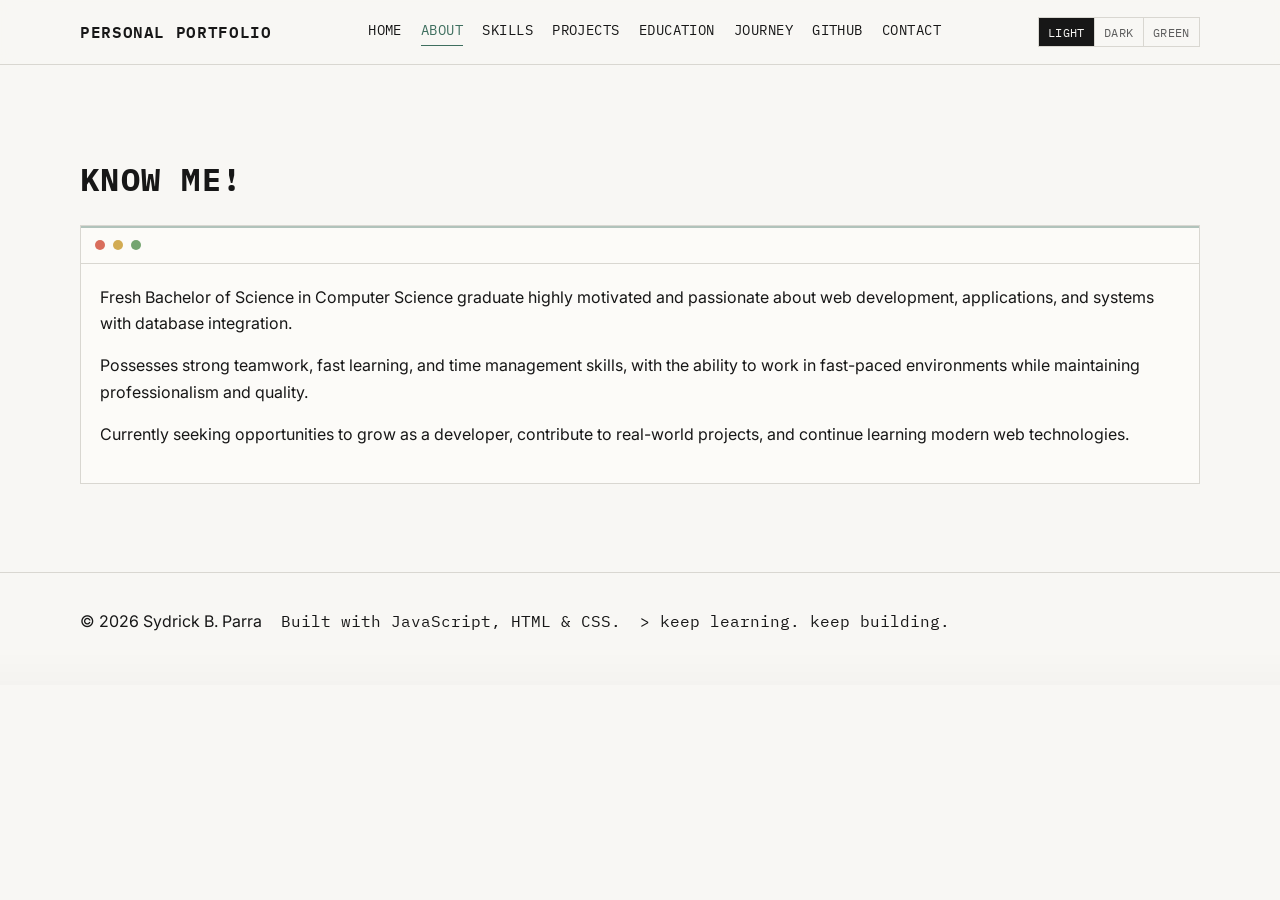
==== About.html @ 16175001 "initial commit" ====
<!doctype html>
<html lang="en">
  <head>
    <meta charset="UTF-8" />
    <meta name="viewport" content="width=device-width, initial-scale=1.0" />
    <meta name="description" content="About section of the portfolio." />
    <title>Sydrick B. Parra | About</title>
    <link rel="preconnect" href="https://fonts.googleapis.com" />
    <link rel="preconnect" href="https://fonts.gstatic.com" crossorigin />
    <link
      href="https://fonts.googleapis.com/css2?family=IBM+Plex+Mono:wght@400;500;600&family=Inter:wght@400;500;600;700&display=swap"
      rel="stylesheet"
    />
    <link rel="stylesheet" href="./styles.css" />
  </head>
  <body>
    <a class="skip-link" href="#main-content">Skip to main content</a>
    <header class="site-header" id="top">
      <div class="container nav-wrap">
        <a href="Home.html" class="brand mono">PERSONAL PORTFOLIO</a>
        <nav class="site-nav" id="siteNav" aria-label="Primary navigation">
          <a href="Home.html" class="mono">HOME</a>
          <a href="About.html" class="mono">ABOUT</a>
          <a href="Skills.html" class="mono">SKILLS</a>
          <a href="Projects.html" class="mono">PROJECTS</a>
          <a href="Education.html" class="mono">EDUCATION</a>
          <a href="Journey.html" class="mono">JOURNEY</a>
          <a href="Github.html" class="mono">GITHUB</a>
          <a href="Contact.html" class="mono">CONTACT</a>
        </nav>
        <div class="header-controls">
          <div class="theme-switcher" role="group" aria-label="Theme switcher">
            <button class="theme-btn mono" type="button" data-theme="light">LIGHT</button>
            <button class="theme-btn mono" type="button" data-theme="dark">DARK</button>
            <button class="theme-btn mono" type="button" data-theme="green">GREEN</button>
          </div>
          <button class="menu-toggle mono" id="menuToggle" aria-expanded="false" aria-controls="siteNav" aria-label="Open navigation menu">MENU</button>
        </div>
      </div>
    </header>
    <main id="main-content">
      <!-- SECTION FILE: About -->
      <!-- Troubleshooting: this section is generated by renderAbout(); keep id="aboutContent" -->
      <section class="section" id="about">
        <div class="container">
          <h2 class="section-title mono reveal">KNOW ME!</h2>
          <article class="editor-card reveal">
            <header class="editor-top">
              <span class="dot red" aria-hidden="true"></span>
              <span class="dot yellow" aria-hidden="true"></span>
              <span class="dot green" aria-hidden="true"></span>
            </header>
            <div class="editor-body" id="aboutContent"></div>
          </article>
        </div>
      </section>
    </main>
    <footer class="site-footer">
      <div class="container footer-wrap">
        <p>© <span id="year"></span> <span data-bind="name">YOUR_NAME</span></p>
        <p class="mono">Built with JavaScript, HTML & CSS.</p>
        <p class="mono">> keep learning. keep building.</p>
      </div>
    </footer>
    <script src="./script.js"></script>
  </body>
</html>
---- styles.css ----
:root {
  --bg: #f8f7f4;
  --text: #171717;
  --muted: #5d5d5d;
  --line: #d9d7d1;
  --accent: #3f6f5f;
  --surface: #fcfbf8;
  --focus: #2f6fe0;
  --shadow: 0 10px 24px rgba(23, 23, 23, 0.08);
  --header-bg: rgba(248, 247, 244, 0.92);
  --input-bg: #ffffff;
  --section-line: rgba(23, 23, 23, 0.08);
  --card-lift: translateY(-4px);
}

:root[data-theme="dark"] {
  --bg: #111313;
  --text: #eceeed;
  --muted: #b5bab9;
  --line: #2f3433;
  --accent: #89b8a8;
  --surface: #171a19;
  --focus: #97b4ff;
  --shadow: 0 10px 24px rgba(0, 0, 0, 0.35);
  --header-bg: rgba(17, 19, 19, 0.9);
  --input-bg: #121514;
  --section-line: rgba(236, 238, 237, 0.12);
}

:root[data-theme="green"] {
  --bg: #f2f7f3;
  --text: #18251f;
  --muted: #4e6559;
  --line: #c7d6cb;
  --accent: #2f7a5b;
  --surface: #f9fcf9;
  --focus: #2f6fe0;
  --shadow: 0 10px 24px rgba(24, 37, 31, 0.12);
  --header-bg: rgba(242, 247, 243, 0.9);
  --input-bg: #ffffff;
  --section-line: rgba(24, 37, 31, 0.1);
}

*,
*::before,
*::after {
  box-sizing: border-box;
}

html {
  scroll-behavior: smooth;
}

body {
  margin: 0;
  font-family: "Inter", system-ui, -apple-system, "Segoe UI", sans-serif;
  background: var(--bg);
  color: var(--text);
  line-height: 1.65;
  transition: background-color 220ms ease, color 220ms ease;
  background-image: linear-gradient(
    to bottom,
    transparent 95%,
    rgba(0, 0, 0, 0.015) 100%
  );
}

img {
  max-width: 100%;
  height: auto;
}

a {
  color: inherit;
}

.mono {
  font-family: "IBM Plex Mono", ui-monospace, SFMono-Regular, Menlo, Consolas,
    monospace;
}

.container {
  width: min(1120px, 92vw);
  margin: 0 auto;
}

.section {
  padding: 5.5rem 0;
}

.section + .section {
  border-top: 1px solid var(--section-line);
}

.section-title {
  font-size: clamp(1.4rem, 2.6vw, 2rem);
  margin: 0 0 1.2rem;
  letter-spacing: 0.04em;
}

.section-intro {
  color: var(--muted);
  max-width: 64ch;
  margin: 0 0 2rem;
}

.skip-link {
  position: absolute;
  left: 0.75rem;
  top: -3.2rem;
  background: var(--text);
  color: var(--bg);
  padding: 0.55rem 0.8rem;
  border-radius: 0.2rem;
  z-index: 200;
}

.skip-link:focus {
  top: 0.75rem;
}

.site-header {
  position: sticky;
  top: 0;
  z-index: 150;
  background: var(--header-bg);
  border-bottom: 1px solid var(--line);
  backdrop-filter: blur(8px);
}

.nav-wrap {
  display: flex;
  align-items: center;
  justify-content: space-between;
  min-height: 4rem;
  gap: 1rem;
}

.brand {
  text-decoration: none;
  font-weight: 600;
  letter-spacing: 0.04em;
}

.site-nav {
  display: flex;
  align-items: center;
  gap: 1.2rem;
}

.header-controls {
  display: flex;
  align-items: center;
  gap: 0.75rem;
}

.theme-switcher {
  display: inline-flex;
  border: 1px solid var(--line);
}

.theme-btn {
  border: 0;
  border-right: 1px solid var(--line);
  background: transparent;
  color: var(--muted);
  padding: 0.38rem 0.58rem;
  font-size: 0.72rem;
  letter-spacing: 0.03em;
  cursor: pointer;
}

.theme-btn:last-child {
  border-right: 0;
}

.theme-btn[aria-pressed="true"] {
  background: var(--text);
  color: var(--bg);
}

.site-nav a {
  text-decoration: none;
  font-size: 0.9rem;
  letter-spacing: 0.03em;
  border-bottom: 1px solid transparent;
  padding-bottom: 0.15rem;
  transition: border-color 180ms ease;
}

.site-nav a:hover,
.site-nav a:focus-visible {
  border-color: var(--accent);
}

.site-nav a.is-active {
  border-color: var(--accent);
  color: var(--accent);
}

.menu-toggle {
  display: none;
  border: 1px solid var(--line);
  background: transparent;
  color: inherit;
  padding: 0.5rem 0.75rem;
  cursor: pointer;
}

.hero {
  padding-top: 6rem;
}

.hero-layout {
  display: grid;
  gap: 2rem;
  grid-template-columns: 1.35fr 1fr;
  align-items: start;
}

.hero-profile {
  margin: 0 0 1rem;
  width: fit-content;
}

.hero-profile img {
  width: 150px;
  height: 200px;
  border: 1px solid var(--line);
  padding: 0.2rem;
  background: var(--surface);
  object-fit: cover;
  display: block;
}

.hero-profile figcaption {
  margin-top: 0.45rem;
  font-size: 0.72rem;
  color: var(--muted);
  letter-spacing: 0.03em;
}

.overline {
  margin: 0 0 1rem;
  color: var(--accent);
  letter-spacing: 0.03em;
}

.hero-title {
  margin: 0;
  font-size: clamp(2rem, 6.8vw, 4rem);
  line-height: 1.1;
}

.role {
  margin: 0.9rem 0 1rem;
  color: var(--muted);
}

.hero-intro {
  font-size: clamp(1rem, 1.7vw, 1.2rem);
  max-width: 56ch;
  margin: 0 0 1.4rem;
}

.status {
  display: inline-flex;
  align-items: center;
  gap: 0.45rem;
  margin: 0 0 1.8rem;
  color: var(--muted);
}

.status-dot {
  width: 0.6rem;
  height: 0.6rem;
  border-radius: 50%;
  background: var(--accent);
}

.cursor {
  display: inline-block;
  width: 0.65ch;
  height: 1.1em;
  background: var(--text);
  animation: blink 1.1s steps(1) infinite;
}

@keyframes blink {
  0%,
  49% {
    opacity: 1;
  }
  50%,
  100% {
    opacity: 0;
  }
}

.hero-actions {
  display: flex;
  flex-wrap: wrap;
  gap: 0.7rem;
}

.btn {
  display: inline-flex;
  align-items: center;
  justify-content: center;
  border: 1px solid var(--text);
  text-decoration: none;
  padding: 0.72rem 1rem;
  font-size: 0.86rem;
  letter-spacing: 0.03em;
  transition: transform 180ms ease, background-color 180ms ease,
    color 180ms ease;
  cursor: pointer;
}

.btn:hover,
.btn:focus-visible {
  transform: translateY(-2px);
}

.btn-primary {
  background: var(--text);
  color: var(--bg);
}

.btn-secondary {
  background: transparent;
  color: var(--text);
}

.btn-ghost {
  border-color: var(--line);
  color: var(--muted);
}

.btn-disabled {
  border-color: var(--line);
  color: var(--muted);
  background: transparent;
  cursor: not-allowed;
}

.btn-disabled:hover,
.btn-disabled:focus-visible {
  transform: none;
}

.quick-panel {
  background: var(--surface);
  border: 1px solid var(--line);
  padding: 1.2rem;
  position: relative;
}

.quick-panel::before,
.editor-card::before,
.featured-project::before,
.project-card::before,
.journey-item::before,
.github-card::before,
.contact-info::before,
.contact-form::before {
  content: "";
  position: absolute;
  left: 0;
  top: 0;
  width: 100%;
  height: 2px;
  background: var(--accent);
  opacity: 0.4;
}

.panel-title {
  margin: 0 0 1rem;
  font-size: 0.95rem;
}

.stack-list {
  display: grid;
  gap: 0.5rem;
  list-style: none;
  margin: 0 0 1.2rem;
  padding: 0;
}

.stack-list li {
  border: 1px solid var(--line);
  padding: 0.55rem 0.65rem;
}

.resume-link {
  width: 100%;
}

.editor-card {
  border: 1px solid var(--line);
  background: var(--surface);
  position: relative;
}

.editor-top {
  border-bottom: 1px solid var(--line);
  min-height: 2.4rem;
  display: flex;
  align-items: center;
  gap: 0.5rem;
  padding: 0 0.85rem;
}

.dot {
  width: 0.64rem;
  height: 0.64rem;
  border-radius: 50%;
}

.dot.red {
  background: #d96d5c;
}

.dot.yellow {
  background: #d2ab52;
}

.dot.green {
  background: #74a470;
}

.editor-label {
  margin-left: 0.5rem;
  color: var(--muted);
  font-size: 0.88rem;
}

.editor-body {
  padding: 1.2rem;
}

.editor-body p {
  margin: 0 0 1rem;
}

.skills-grid {
  display: grid;
  gap: 1rem;
  grid-template-columns: repeat(2, minmax(0, 1fr));
}

.skill-card {
  border: 1px solid var(--line);
  background: var(--surface);
  padding: 1.1rem;
  transition: transform 200ms ease, box-shadow 220ms ease;
  position: relative;
}

.skill-card:hover,
.skill-card:focus-within {
  transform: var(--card-lift);
  box-shadow: var(--shadow);
}

.skill-title {
  margin: 0 0 0.65rem;
  font-size: 1rem;
}

.skill-tags {
  margin: 0;
  color: var(--muted);
}

.optional-skills {
  margin-top: 1.5rem;
}

.optional-label {
  margin: 0 0 0.6rem;
  color: var(--muted);
}

.chip-list {
  list-style: none;
  padding: 0;
  margin: 0;
  display: flex;
  flex-wrap: wrap;
  gap: 0.55rem;
}

.chip-list li {
  border: 1px solid var(--line);
  padding: 0.32rem 0.65rem;
  font-size: 0.86rem;
}

.featured-project {
  border: 1px solid var(--line);
  background: var(--surface);
  padding: 1.25rem;
  margin-bottom: 1rem;
  position: relative;
}

.feature-label,
.small-label {
  color: var(--muted);
  margin: 0;
}

.featured-project h3 {
  margin: 0.55rem 0 0.45rem;
  font-size: clamp(1.3rem, 2.2vw, 1.9rem);
}

.featured-project p {
  margin-top: 0.6rem;
}

.tech-line {
  margin-top: 0.45rem;
}

.project-actions {
  display: flex;
  flex-wrap: wrap;
  gap: 0.62rem;
  margin-top: 1rem;
}

.projects-grid {
  display: grid;
  grid-template-columns: repeat(2, minmax(0, 1fr));
  gap: 1rem;
}

.project-card {
  border: 1px solid var(--line);
  background: var(--surface);
  padding: 1rem;
  transition: transform 180ms ease, box-shadow 220ms ease;
  position: relative;
}

.project-card:hover,
.project-card:focus-within {
  transform: var(--card-lift);
  box-shadow: var(--shadow);
}

.project-index {
  margin: 0;
  color: var(--muted);
  font-size: 0.88rem;
}

.project-title {
  margin: 0.52rem 0 0.45rem;
  font-size: 1.1rem;
}

.project-desc {
  margin: 0 0 0.6rem;
  color: var(--muted);
}

.meta-label {
  font-size: 0.85rem;
  margin: 0.65rem 0 0.35rem;
  color: var(--muted);
}

.project-list {
  margin: 0;
  padding-left: 1rem;
}

.project-list li {
  margin-bottom: 0.2rem;
}

.timeline {
  border-left: 1px solid var(--line);
  display: grid;
  gap: 1.25rem;
  padding-left: 1rem;
}

.timeline-item {
  position: relative;
}

.timeline-item::before {
  content: "";
  width: 0.52rem;
  height: 0.52rem;
  border-radius: 50%;
  background: var(--accent);
  position: absolute;
  left: -1.29rem;
  top: 0.32rem;
}

.timeline-item h3,
.journey-item h3 {
  margin: 0.2rem 0 0.35rem;
  font-size: 1.03rem;
}

.timeline-meta {
  margin: 0;
  color: var(--muted);
  font-size: 0.9rem;
}

.journey-list {
  display: grid;
  gap: 1rem;
}

.journey-item {
  border: 1px solid var(--line);
  padding: 1rem;
  background: var(--surface);
  position: relative;
}

.github-card {
  border: 1px solid var(--line);
  background: var(--surface);
  padding: 1rem;
  position: relative;
}

.certificates-grid {
  display: grid;
  gap: 1rem;
  grid-template-columns: repeat(auto-fit, minmax(300px, 1fr));
}

.certificate-card {
  border: 1px solid var(--line);
  background: var(--surface);
  padding: 1rem;
  display: grid;
  gap: 0.75rem;
  grid-template-columns: 120px 1fr;
  align-items: start;
  transition: transform 180ms ease, box-shadow 220ms ease;
  position: relative;
}

.certificate-card:hover,
.certificate-card:focus-within {
  transform: var(--card-lift);
  box-shadow: var(--shadow);
}

.certificate-image img {
  width: 100%;
  height: auto;
  border: 1px solid var(--line);
  background: var(--bg);
  object-fit: contain;
}

.certificate-title {
  margin: 0 0 0.25rem;
  font-size: 1.05rem;
}

.certificate-meta {
  margin: 0 0 0.5rem;
  font-size: 0.82rem;
}

.certificate-desc {
  margin: 0 0 0.5rem;
  color: var(--muted);
  font-size: 0.9rem;
}

.inline-link {
  display: inline-block;
  margin-top: 0.35rem;
}

@media (max-width: 600px) {
  .certificate-card {
    grid-template-columns: 1fr;
  }
  .certificate-image {
    max-width: 280px;
    justify-self: center;
  }
}

.contact-layout {
  display: grid;
  grid-template-columns: 1fr 1fr;
  gap: 1rem;
}

.contact-info {
  border: 1px solid var(--line);
  background: var(--surface);
  padding: 1rem;
  position: relative;
}

.contact-info dl {
  margin: 1rem 0 0;
}

.contact-info dt {
  margin-top: 0.7rem;
}

.contact-info dd {
  margin: 0.2rem 0 0;
}

.contact-form {
  border: 1px solid var(--line);
  background: var(--surface);
  padding: 1rem;
  display: grid;
  gap: 0.55rem;
  position: relative;
}

.form-note {
  margin: 0 0 0.4rem;
  color: var(--muted);
  font-size: 0.85rem;
}

input,
textarea {
  width: 100%;
  border: 1px solid var(--line);
  padding: 0.62rem 0.68rem;
  font: inherit;
  background: var(--input-bg);
  color: var(--text);
}

textarea {
  resize: vertical;
}

.form-status {
  min-height: 1.2em;
  margin: 0.2rem 0 0;
  color: var(--muted);
}

.form-status.is-success {
  color: var(--accent);
}

.form-status.is-error {
  color: #c0554a;
}

.site-footer {
  border-top: 1px solid var(--line);
  padding: 1.2rem 0 2.2rem;
}

.footer-wrap {
  display: flex;
  flex-wrap: wrap;
  gap: 0.65rem 1.2rem;
  align-items: center;
}

:focus-visible {
  outline: 2px solid var(--focus);
  outline-offset: 2px;
}

.reveal {
  opacity: 0;
  transform: translateY(12px);
  transition: opacity 500ms ease, transform 500ms ease;
}

.reveal.is-visible {
  opacity: 1;
  transform: none;
}

@media (max-width: 1024px) {
  .hero-layout {
    grid-template-columns: 1fr;
  }

  .contact-layout {
    grid-template-columns: 1fr;
  }

  .quick-panel {
    max-width: 560px;
  }
}

@media (max-width: 768px) {
  .section {
    padding: 4.2rem 0;
  }

  .menu-toggle {
    display: inline-block;
  }

  .theme-switcher {
    display: inline-flex;
  }

  .site-nav {
    position: absolute;
    top: 4rem;
    right: 1rem;
    width: min(240px, 84vw);
    display: none;
    flex-direction: column;
    align-items: flex-start;
    padding: 0.8rem;
    border: 1px solid var(--line);
    background: var(--surface);
    box-shadow: var(--shadow);
  }

  .site-nav.open {
    display: flex;
  }

  .skills-grid,
  .projects-grid {
    grid-template-columns: 1fr;
  }

  .theme-btn {
    font-size: 0.68rem;
    padding: 0.34rem 0.48rem;
  }
}

@media (max-width: 390px) {
  .hero-title {
    font-size: 1.85rem;
  }

  .btn {
    width: 100%;
  }
}

@media (prefers-reduced-motion: reduce) {
  html {
    scroll-behavior: auto;
  }

  *,
  *::before,
  *::after {
    animation: none !important;
    transition: none !important;
  }

  .reveal {
    opacity: 1;
    transform: none;
  }
}
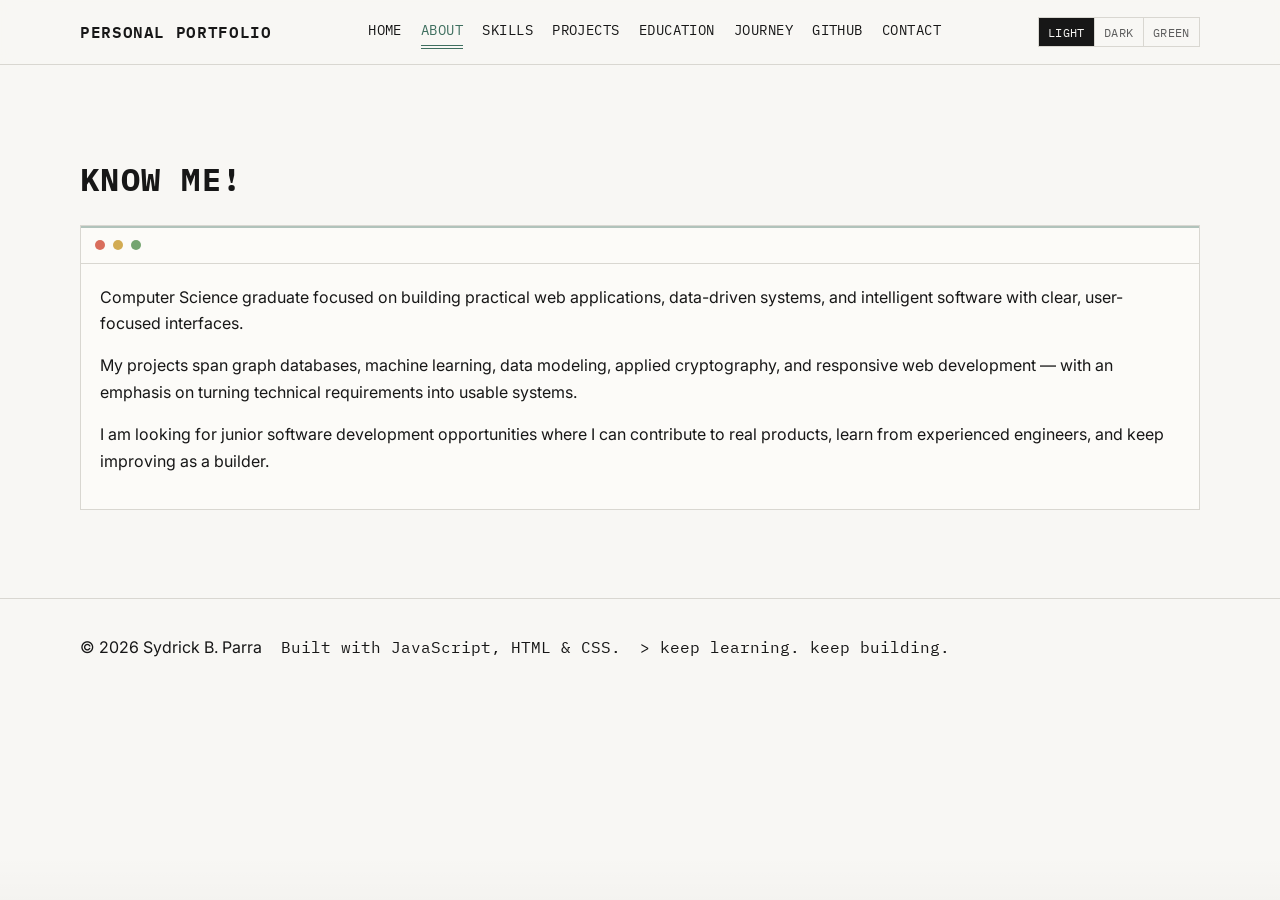
==== commit 4f7f5ef2: "Add DataCamp certificate verification" ====
--- a/About.html
+++ b/About.html
@@ -3,7 +3,7 @@
   <head>
     <meta charset="UTF-8" />
     <meta name="viewport" content="width=device-width, initial-scale=1.0" />
-    <meta name="description" content="About section of the portfolio." />
+    <meta name="description" content="About Sydrick B. Parra and his software development focus." />
     <title>Sydrick B. Parra | About</title>
     <link rel="preconnect" href="https://fonts.googleapis.com" />
     <link rel="preconnect" href="https://fonts.gstatic.com" crossorigin />
@@ -57,7 +57,7 @@
     </main>
     <footer class="site-footer">
       <div class="container footer-wrap">
-        <p>© <span id="year"></span> <span data-bind="name">YOUR_NAME</span></p>
+        <p>© <span id="year"></span> <span data-bind="name">Sydrick B. Parra</span></p>
         <p class="mono">Built with JavaScript, HTML & CSS.</p>
         <p class="mono">> keep learning. keep building.</p>
       </div>
--- a/styles.css
+++ b/styles.css
@@ -698,6 +698,119 @@
   }
 }
 
+.certificate-image {
+  position: relative;
+  border: 0;
+  padding: 0;
+  background: transparent;
+  cursor: pointer;
+  text-align: left;
+}
+
+.certificate-image img {
+  display: block;
+  width: 100%;
+  aspect-ratio: 4 / 3;
+  border: 1px solid var(--line);
+  background: var(--bg);
+  object-fit: contain;
+}
+
+.certificate-view-label {
+  position: absolute;
+  left: 0.5rem;
+  bottom: 0.5rem;
+  padding: 0.3rem 0.45rem;
+  border: 1px solid var(--line);
+  background: var(--surface);
+  color: var(--text);
+  font-size: 0.68rem;
+  opacity: 0;
+  transform: translateY(3px);
+  transition: opacity 160ms ease, transform 160ms ease;
+}
+
+.certificate-image:hover .certificate-view-label,
+.certificate-image:focus-visible .certificate-view-label {
+  opacity: 1;
+  transform: translateY(0);
+}
+
+.certificate-kicker {
+  color: var(--accent);
+  font-size: 0.72rem;
+  letter-spacing: 0.08em;
+  margin-bottom: 0.3rem;
+}
+
+.certificate-actions {
+  display: flex;
+  flex-wrap: wrap;
+  gap: 0.45rem;
+}
+
+.certificate-viewer {
+  width: min(92vw, 1100px);
+  max-width: 1100px;
+  padding: 0;
+  border: 1px solid var(--line);
+  background: var(--surface);
+  color: var(--text);
+}
+
+.certificate-viewer::backdrop {
+  background: rgba(0, 0, 0, 0.72);
+}
+
+.certificate-viewer-panel {
+  display: grid;
+  grid-template-rows: auto 1fr auto;
+  max-height: 90vh;
+}
+
+.certificate-viewer-header,
+.certificate-viewer-footer {
+  padding: 0.9rem 1rem;
+  border-bottom: 1px solid var(--line);
+  display: flex;
+  align-items: center;
+  justify-content: space-between;
+  gap: 1rem;
+}
+
+.certificate-viewer-footer {
+  border-bottom: 0;
+  border-top: 1px solid var(--line);
+  justify-content: flex-end;
+}
+
+.certificate-viewer-header h2 {
+  margin: 0.1rem 0 0;
+  font-size: clamp(1rem, 2vw, 1.35rem);
+}
+
+.certificate-viewer-label {
+  margin: 0;
+  color: var(--accent);
+  font-size: 0.7rem;
+}
+
+.certificate-viewer-body {
+  padding: 1rem;
+  overflow: auto;
+  background: var(--bg);
+  display: grid;
+  place-items: center;
+}
+
+.certificate-viewer-body img {
+  display: block;
+  width: min(100%, 900px);
+  max-height: 70vh;
+  object-fit: contain;
+  border: 1px solid var(--line);
+}
+
 .contact-layout {
   display: grid;
   grid-template-columns: 1fr 1fr;
@@ -876,4 +989,519 @@
     opacity: 1;
     transform: none;
   }
-}+}
+/* Phase 1 portfolio hierarchy: make the strongest project visible without
+   turning the landing page into a dashboard. The existing visual language is
+   intentionally preserved so the redesign remains recognizably this portfolio. */
+.section-heading-row {
+  display: flex;
+  align-items: end;
+  justify-content: space-between;
+  gap: 1rem;
+  margin-bottom: 1rem;
+}
+
+.section-heading-row .section-title {
+  margin-bottom: 0;
+}
+
+.home-feature-card {
+  display: grid;
+  grid-template-columns: minmax(0, 1.45fr) minmax(180px, 0.55fr);
+  gap: 1.5rem;
+  border: 1px solid var(--line);
+  background: var(--surface);
+  padding: clamp(1.15rem, 3vw, 1.6rem);
+  position: relative;
+  overflow: hidden;
+}
+
+.home-feature-card::before {
+  content: "";
+  position: absolute;
+  left: 0;
+  top: 0;
+  width: 100%;
+  height: 2px;
+  background: var(--accent);
+  opacity: 0.55;
+}
+
+.home-feature-card h3 {
+  margin: 0.5rem 0 0.65rem;
+  font-size: clamp(1.35rem, 2.8vw, 2rem);
+  line-height: 1.2;
+}
+
+.home-feature-card p:not(.feature-label) {
+  max-width: 68ch;
+  color: var(--muted);
+}
+
+.home-feature-actions {
+  display: flex;
+  flex-direction: column;
+  justify-content: center;
+  gap: 0.65rem;
+}
+
+.home-feature-actions .btn {
+  width: 100%;
+}
+
+.chip-list span {
+  border: 1px solid var(--line);
+  padding: 0.32rem 0.65rem;
+  font-size: 0.84rem;
+}
+
+.featured-highlights {
+  margin-top: 0.9rem;
+  color: var(--muted);
+}
+
+@media (max-width: 760px) {
+  .section-heading-row {
+    align-items: flex-start;
+    flex-direction: column;
+  }
+
+  .home-feature-card {
+    grid-template-columns: 1fr;
+  }
+
+  .home-feature-actions {
+    flex-direction: row;
+    flex-wrap: wrap;
+  }
+
+  .home-feature-actions .btn {
+    width: auto;
+  }
+}
+
+/* -------------------------------------------------------------------------
+   PHASE 2–4 POLISH
+   These enhancements keep the existing minimalist visual identity while
+   improving scanability, interaction feedback, responsive behavior, and
+   maintainability. All motion has a reduced-motion fallback below.
+   ------------------------------------------------------------------------- */
+
+html {
+  scroll-padding-top: 5rem;
+}
+
+body {
+  min-height: 100vh;
+  overflow-x: hidden;
+}
+
+body::before {
+  content: "";
+  position: fixed;
+  inset: 0 0 auto;
+  height: 3px;
+  transform-origin: left center;
+  transform: scaleX(var(--scroll-progress, 0));
+  background: var(--accent);
+  z-index: 2000;
+  pointer-events: none;
+}
+
+.site-header {
+  transition: background-color 180ms ease, border-color 180ms ease, box-shadow 180ms ease;
+}
+
+.site-header.is-scrolled {
+  box-shadow: 0 6px 22px rgba(23, 23, 23, 0.07);
+}
+
+.btn {
+  position: relative;
+  overflow: hidden;
+  transform: translateZ(0);
+  transition: transform 160ms ease, box-shadow 180ms ease, background-color 180ms ease, border-color 180ms ease;
+}
+
+.btn::after {
+  content: "";
+  position: absolute;
+  inset: 0;
+  background: currentColor;
+  opacity: 0;
+  transform: translateX(-105%);
+  transition: transform 260ms ease, opacity 180ms ease;
+  pointer-events: none;
+}
+
+.btn:hover::after {
+  opacity: 0.05;
+  transform: translateX(0);
+}
+
+.btn:hover {
+  transform: translateY(-2px);
+}
+
+.btn:active {
+  transform: translateY(0) scale(0.98);
+}
+
+.btn:disabled {
+  cursor: wait;
+  opacity: 0.65;
+  transform: none;
+}
+
+.project-explorer {
+  margin: 1.25rem 0 1rem;
+  padding: 1rem;
+  border: 1px solid var(--line);
+  background: var(--surface);
+}
+
+.project-search-wrap {
+  display: grid;
+  gap: 0.45rem;
+}
+
+.project-search-wrap input {
+  min-height: 2.8rem;
+  border-radius: 0;
+}
+
+.project-search-wrap input:focus {
+  border-color: var(--accent);
+  box-shadow: 0 0 0 3px color-mix(in srgb, var(--accent) 14%, transparent);
+}
+
+.project-filter-row {
+  display: flex;
+  flex-wrap: wrap;
+  gap: 0.45rem;
+  margin-top: 0.8rem;
+}
+
+.project-filter {
+  border: 1px solid var(--line);
+  background: transparent;
+  color: var(--muted);
+  padding: 0.45rem 0.65rem;
+  cursor: pointer;
+  transition: background-color 160ms ease, color 160ms ease, border-color 160ms ease, transform 160ms ease;
+}
+
+.project-filter:hover {
+  border-color: var(--accent);
+  color: var(--text);
+  transform: translateY(-1px);
+}
+
+.project-filter.is-active {
+  background: var(--accent);
+  border-color: var(--accent);
+  color: var(--bg);
+}
+
+.project-result-count {
+  margin: 0.75rem 0 0;
+  color: var(--muted);
+  font-size: 0.78rem;
+}
+
+.project-card {
+  display: flex;
+  flex-direction: column;
+  min-height: 100%;
+  transition: transform 220ms cubic-bezier(.2,.7,.2,1), box-shadow 220ms ease, border-color 180ms ease;
+}
+
+.project-card:hover,
+.project-card:focus-within {
+  border-color: color-mix(in srgb, var(--accent) 55%, var(--line));
+}
+
+.project-card-top {
+  display: flex;
+  justify-content: space-between;
+  align-items: center;
+  gap: 0.75rem;
+}
+
+.project-category {
+  color: var(--accent);
+  font-size: 0.72rem;
+  letter-spacing: 0.05em;
+}
+
+.project-tags,
+.chip-list {
+  display: flex;
+  flex-wrap: wrap;
+  gap: 0.4rem;
+}
+
+.project-tags {
+  margin: auto 0 0.85rem;
+  padding-top: 0.75rem;
+}
+
+.project-tags span {
+  border: 1px solid var(--line);
+  padding: 0.25rem 0.5rem;
+  color: var(--muted);
+  font: 500 0.72rem/1 "IBM Plex Mono", monospace;
+}
+
+.project-details {
+  border-top: 1px solid var(--line);
+  margin-top: 0.2rem;
+  padding-top: 0.65rem;
+}
+
+.project-details summary {
+  cursor: pointer;
+  color: var(--muted);
+  font-size: 0.76rem;
+  user-select: none;
+}
+
+.project-details summary:hover {
+  color: var(--text);
+}
+
+.project-detail-body {
+  padding-top: 0.45rem;
+  animation: detail-open 180ms ease both;
+}
+
+@keyframes detail-open {
+  from { opacity: 0; transform: translateY(-3px); }
+  to { opacity: 1; transform: none; }
+}
+
+.project-actions {
+  margin-top: 0.9rem;
+}
+
+.empty-state {
+  grid-column: 1 / -1;
+  border: 1px dashed var(--line);
+  padding: 2rem 1rem;
+  text-align: center;
+  background: var(--surface);
+}
+
+.empty-state p {
+  color: var(--muted);
+}
+
+.featured-project,
+.home-feature-card,
+.skill-card,
+.journey-item,
+.contact-info,
+.contact-form,
+.certificate-card,
+.github-card {
+  transition: transform 220ms cubic-bezier(.2,.7,.2,1), box-shadow 220ms ease, border-color 180ms ease;
+}
+
+.featured-project:hover,
+.home-feature-card:hover,
+.skill-card:hover,
+.journey-item:hover,
+.contact-info:hover,
+.contact-form:hover,
+.github-card:hover {
+  border-color: color-mix(in srgb, var(--accent) 45%, var(--line));
+}
+
+.home-feature-card {
+  box-shadow: 0 1px 0 rgba(23, 23, 23, 0.03);
+}
+
+.home-feature-card:hover {
+  transform: translateY(-3px);
+  box-shadow: var(--shadow);
+}
+
+.skill-card:hover,
+.journey-item:hover {
+  transform: translateY(-2px);
+}
+
+.site-nav a {
+  position: relative;
+  transition: color 160ms ease;
+}
+
+.site-nav a::after {
+  content: "";
+  position: absolute;
+  left: 0;
+  right: 0;
+  bottom: -0.25rem;
+  height: 1px;
+  background: var(--accent);
+  transform: scaleX(0);
+  transform-origin: center;
+  transition: transform 180ms ease;
+}
+
+.site-nav a:hover::after,
+.site-nav a.is-active::after {
+  transform: scaleX(1);
+}
+
+.menu-toggle {
+  transition: border-color 160ms ease, background-color 160ms ease, transform 160ms ease;
+}
+
+.menu-toggle:active {
+  transform: scale(0.97);
+}
+
+.form-status {
+  border-radius: 0;
+  transition: opacity 180ms ease, transform 180ms ease;
+}
+
+.form-status.is-success,
+.form-status.is-error {
+  padding: 0.55rem 0.65rem;
+  border: 1px solid currentColor;
+}
+
+.back-to-top {
+  position: fixed;
+  right: 1rem;
+  bottom: 1rem;
+  z-index: 1000;
+  width: 2.6rem;
+  height: 2.6rem;
+  border: 1px solid var(--line);
+  background: var(--surface);
+  color: var(--text);
+  box-shadow: var(--shadow);
+  cursor: pointer;
+  opacity: 0;
+  pointer-events: none;
+  transform: translateY(8px);
+  transition: opacity 180ms ease, transform 180ms ease, border-color 160ms ease;
+}
+
+.back-to-top.is-visible {
+  opacity: 1;
+  pointer-events: auto;
+  transform: none;
+}
+
+.back-to-top:hover {
+  border-color: var(--accent);
+}
+
+@media (max-width: 768px) {
+  .site-nav {
+    transform-origin: top right;
+    opacity: 0;
+    transform: translateY(-8px) scale(0.98);
+    transition: opacity 160ms ease, transform 160ms ease;
+  }
+
+  .site-nav.open {
+    opacity: 1;
+    transform: none;
+  }
+
+  .project-filter {
+    flex: 1 0 auto;
+  }
+
+  .project-search-wrap input {
+    font-size: 0.92rem;
+  }
+}
+
+@media (max-width: 520px) {
+  .project-explorer {
+    padding: 0.8rem;
+  }
+
+  .project-filter-row {
+    display: grid;
+    grid-template-columns: repeat(2, minmax(0, 1fr));
+  }
+
+  .project-filter:last-child {
+    grid-column: span 2;
+  }
+
+  .back-to-top {
+    right: 0.7rem;
+    bottom: 0.7rem;
+  }
+}
+
+.narrow {
+  width: min(820px, calc(100% - 2rem));
+  margin-inline: auto;
+}
+
+.case-study-hero {
+  padding-bottom: 3rem;
+}
+
+.case-study-grid {
+  display: grid;
+  grid-template-columns: repeat(2, minmax(0, 1fr));
+  gap: 1rem;
+}
+
+.case-study-block {
+  border: 1px solid var(--line);
+  background: var(--surface);
+  padding: clamp(1rem, 3vw, 1.4rem);
+}
+
+.case-study-block h2 {
+  margin-top: 0.35rem;
+}
+
+.case-study-block h3 {
+  margin-top: 0;
+}
+
+.case-study-block p:last-child {
+  margin-bottom: 0;
+  color: var(--muted);
+}
+
+.case-study-cards {
+  display: grid;
+  grid-template-columns: repeat(4, minmax(0, 1fr));
+  gap: 1rem;
+}
+
+.graph-model {
+  margin: 1rem 0 0;
+  padding: 1rem;
+  border: 1px solid var(--line);
+  background: var(--bg);
+  color: var(--text);
+  overflow-x: auto;
+  font: 0.82rem/1.65 "IBM Plex Mono", monospace;
+}
+
+@media (max-width: 900px) {
+  .case-study-cards {
+    grid-template-columns: repeat(2, minmax(0, 1fr));
+  }
+}
+
+@media (max-width: 700px) {
+  .case-study-grid,
+  .case-study-cards {
+    grid-template-columns: 1fr;
+  }
+}
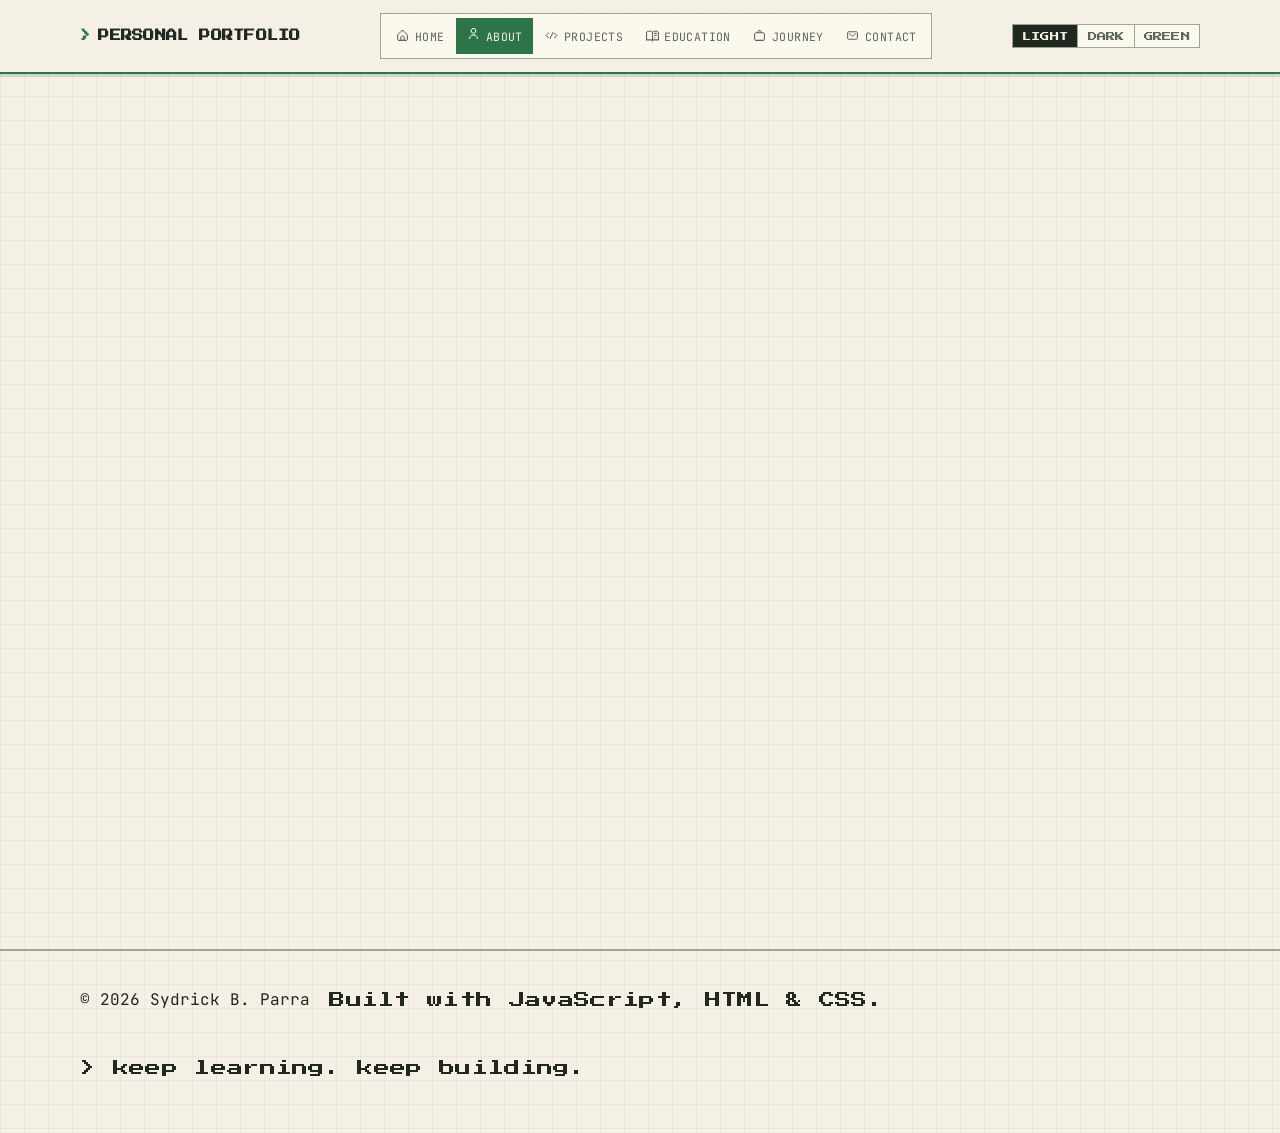
==== commit 6d0e42f4: "Enhance portfolio with Pixel Retro design" ====
--- a/About.html
+++ b/About.html
@@ -21,11 +21,9 @@
         <nav class="site-nav" id="siteNav" aria-label="Primary navigation">
           <a href="Home.html" class="mono">HOME</a>
           <a href="About.html" class="mono">ABOUT</a>
-          <a href="Skills.html" class="mono">SKILLS</a>
           <a href="Projects.html" class="mono">PROJECTS</a>
           <a href="Education.html" class="mono">EDUCATION</a>
           <a href="Journey.html" class="mono">JOURNEY</a>
-          <a href="Github.html" class="mono">GITHUB</a>
           <a href="Contact.html" class="mono">CONTACT</a>
         </nav>
         <div class="header-controls">
@@ -52,6 +50,20 @@
             </header>
             <div class="editor-body" id="aboutContent"></div>
           </article>
+          <article class="capability-summary reveal">
+            <p class="mono capability-kicker">CAPABILITY SUMMARY</p>
+            <p>
+              I focus on practical software and data systems: translating requirements
+              into responsive interfaces, structured backend workflows, and connected
+              database features.
+            </p>
+            <p>
+              My workflow combines version control, testing, debugging, documentation,
+              and hands-on technical support while I continue building deeper skills
+              in web development, graph databases, and applied AI.
+            </p>
+            <a class="btn btn-secondary mono" href="Home.html#skills"><span class="action-icon pixel-icon-code" aria-hidden="true"></span>VIEW TECH STACK</a>
+          </article>
         </div>
       </section>
     </main>
--- a/styles.css
+++ b/styles.css
@@ -1,44 +1,74 @@
+@import url("https://fonts.googleapis.com/css2?family=JetBrains+Mono:wght@400;500;600;700&family=Plus+Jakarta+Sans:wght@400;500;600;700;800&family=Press+Start+2P&display=swap");
+
+/* ============================================================
+   STITCH DESIGN TOKEN INTEGRATION
+   - Plus Jakarta Sans (body) + JetBrains Mono (code)
+   - Material Design 3 color system (3 themes)
+   - Glassmorphism, ambient glows, rounded bento-grid cards
+   ============================================================ */
+
 :root {
-  --bg: #f8f7f4;
-  --text: #171717;
-  --muted: #5d5d5d;
-  --line: #d9d7d1;
-  --accent: #3f6f5f;
-  --surface: #fcfbf8;
+  /* Light theme (Material 3 baseline) */
+  --bg: #fbf7f4;
+  --text: #1b1b1b;
+  --muted: #5f5e5c;
+  --line: #e3e1db;
+  --accent: #2f6f6b;
+  --accent-glow: rgba(47, 111, 107, 0.35);
+  --surface: #ffffff;
+  --surface-glass: rgba(255, 255, 255, 0.72);
   --focus: #2f6fe0;
-  --shadow: 0 10px 24px rgba(23, 23, 23, 0.08);
-  --header-bg: rgba(248, 247, 244, 0.92);
+  --shadow: 0 12px 32px rgba(27, 27, 27, 0.08);
+  --shadow-glow: 0 8px 24px rgba(47, 111, 107, 0.18);
+  --header-bg: rgba(251, 247, 244, 0.85);
   --input-bg: #ffffff;
-  --section-line: rgba(23, 23, 23, 0.08);
+  --section-line: rgba(27, 27, 27, 0.06);
   --card-lift: translateY(-4px);
+  --radius-sm: 10px;
+  --radius: 16px;
+  --radius-lg: 24px;
+  --font-body: "Plus Jakarta Sans", system-ui, -apple-system, "Segoe UI", sans-serif;
+  --font-mono: "JetBrains Mono", ui-monospace, SFMono-Regular, Menlo, Consolas, monospace;
+  --spacing-xs: 0.5rem;
+  --spacing-sm: 0.75rem;
+  --spacing: 1rem;
+  --spacing-md: 1.5rem;
+  --spacing-lg: 2rem;
+  --spacing-xl: 3rem;
 }
 
 :root[data-theme="dark"] {
-  --bg: #111313;
-  --text: #eceeed;
-  --muted: #b5bab9;
-  --line: #2f3433;
-  --accent: #89b8a8;
-  --surface: #171a19;
+  --bg: #101212;
+  --text: #eef1f1;
+  --muted: #9aa3a1;
+  --line: #2a2e2d;
+  --accent: #6db3a5;
+  --accent-glow: rgba(109, 179, 165, 0.4);
+  --surface: #161918;
+  --surface-glass: rgba(22, 25, 24, 0.72);
   --focus: #97b4ff;
-  --shadow: 0 10px 24px rgba(0, 0, 0, 0.35);
-  --header-bg: rgba(17, 19, 19, 0.9);
+  --shadow: 0 12px 32px rgba(0, 0, 0, 0.4);
+  --shadow-glow: 0 8px 24px rgba(109, 179, 165, 0.22);
+  --header-bg: rgba(16, 18, 18, 0.85);
   --input-bg: #121514;
-  --section-line: rgba(236, 238, 237, 0.12);
+  --section-line: rgba(238, 241, 241, 0.08);
 }
 
 :root[data-theme="green"] {
-  --bg: #f2f7f3;
-  --text: #18251f;
-  --muted: #4e6559;
-  --line: #c7d6cb;
-  --accent: #2f7a5b;
-  --surface: #f9fcf9;
+  --bg: #eef5f1;
+  --text: #15241e;
+  --muted: #455d52;
+  --line: #d4e3da;
+  --accent: #1f6f55;
+  --accent-glow: rgba(31, 111, 85, 0.32);
+  --surface: #ffffff;
+  --surface-glass: rgba(255, 255, 255, 0.75);
   --focus: #2f6fe0;
-  --shadow: 0 10px 24px rgba(24, 37, 31, 0.12);
-  --header-bg: rgba(242, 247, 243, 0.9);
+  --shadow: 0 12px 32px rgba(21, 36, 30, 0.1);
+  --shadow-glow: 0 8px 24px rgba(31, 111, 85, 0.16);
+  --header-bg: rgba(238, 245, 241, 0.85);
   --input-bg: #ffffff;
-  --section-line: rgba(24, 37, 31, 0.1);
+  --section-line: rgba(21, 36, 30, 0.08);
 }
 
 *,
@@ -641,6 +671,93 @@
   grid-template-columns: repeat(auto-fit, minmax(300px, 1fr));
 }
 
+.featured-certificate {
+  margin: 1.5rem 0 2.5rem;
+}
+
+.featured-certificate-card {
+  display: grid;
+  grid-template-columns: minmax(0, 1.4fr) minmax(180px, 0.6fr);
+  gap: 1.25rem;
+  border: 1px solid var(--accent);
+  background: var(--surface);
+  padding: clamp(1rem, 3vw, 1.5rem);
+  position: relative;
+  box-shadow: var(--shadow);
+}
+
+.featured-certificate-card::before {
+  content: "";
+  position: absolute;
+  inset: 0 auto 0 0;
+  width: 0.3rem;
+  background: var(--accent);
+}
+
+.featured-certificate-copy h3 {
+  margin: 0.35rem 0 0.55rem;
+  font-size: clamp(1.35rem, 3vw, 2rem);
+}
+
+.featured-certificate-copy > p:not(.certificate-kicker) {
+  color: var(--muted);
+  max-width: 65ch;
+}
+
+.featured-certificate-stats {
+  display: grid;
+  grid-template-columns: repeat(2, minmax(0, 1fr));
+  gap: 0.75rem;
+  margin: 1.2rem 0;
+}
+
+.featured-certificate-stats div {
+  border-top: 1px solid var(--line);
+  padding-top: 0.55rem;
+}
+
+.featured-certificate-stats span,
+.featured-certificate-stats strong {
+  display: block;
+}
+
+.featured-certificate-stats span {
+  color: var(--muted);
+  font-size: 0.7rem;
+}
+
+.featured-certificate-stats strong {
+  margin-top: 0.2rem;
+}
+
+.featured-certificate-stats .result-status {
+  color: var(--accent);
+}
+
+.featured-certificate-preview {
+  align-self: center;
+  position: relative;
+  border: 0;
+  padding: 0;
+  background: transparent;
+  cursor: pointer;
+}
+
+.featured-certificate-preview img {
+  display: block;
+  width: 100%;
+  max-height: 290px;
+  object-fit: contain;
+  border: 1px solid var(--line);
+  background: var(--bg);
+}
+
+.certificate-collection-title {
+  margin: 0 0 1rem;
+  font-size: 0.95rem;
+  letter-spacing: 0.04em;
+}
+
 .certificate-card {
   border: 1px solid var(--line);
   background: var(--surface);
@@ -689,6 +806,14 @@
 }
 
 @media (max-width: 600px) {
+  .featured-certificate-card {
+    grid-template-columns: 1fr;
+  }
+
+  .featured-certificate-stats {
+    grid-template-columns: 1fr;
+  }
+
   .certificate-card {
     grid-template-columns: 1fr;
   }
@@ -990,6 +1115,394 @@
     transform: none;
   }
 }
+
+/* Authentic Pixelarticons are stored locally and applied as masks so their
+   currentColor follows each theme without duplicating SVG files. */
+.pixel-icon,
+.action-icon,
+.summary-icon,
+.skill-icon {
+  display: inline-block;
+  flex: 0 0 auto;
+  width: 1rem;
+  height: 1rem;
+  background-color: currentColor;
+  mask: center / contain no-repeat;
+  -webkit-mask: center / contain no-repeat;
+  vertical-align: -0.18em;
+}
+
+.skill-icon {
+  width: 2.2rem;
+  height: 2.2rem;
+  vertical-align: middle;
+}
+
+.pixel-icon-terminal,
+.skill-icon.pixel-icon-terminal {
+  mask-image: url("./assets/icons/pixelarticons/terminal.svg");
+  -webkit-mask-image: url("./assets/icons/pixelarticons/terminal.svg");
+}
+
+.pixel-icon-database,
+.skill-icon.pixel-icon-database {
+  mask-image: url("./assets/icons/pixelarticons/database.svg");
+  -webkit-mask-image: url("./assets/icons/pixelarticons/database.svg");
+}
+
+.pixel-icon-app-windows,
+.skill-icon.pixel-icon-app-windows {
+  mask-image: url("./assets/icons/pixelarticons/app-windows.svg");
+  -webkit-mask-image: url("./assets/icons/pixelarticons/app-windows.svg");
+}
+
+.pixel-icon-cpu,
+.skill-icon.pixel-icon-cpu {
+  mask-image: url("./assets/icons/pixelarticons/cpu.svg");
+  -webkit-mask-image: url("./assets/icons/pixelarticons/cpu.svg");
+}
+
+.pixel-icon-tools,
+.skill-icon.pixel-icon-tools {
+  mask-image: url("./assets/icons/pixelarticons/tools.svg");
+  -webkit-mask-image: url("./assets/icons/pixelarticons/tools.svg");
+}
+
+.pixel-icon-github {
+  mask-image: url("./assets/icons/pixelarticons/github.svg");
+  -webkit-mask-image: url("./assets/icons/pixelarticons/github.svg");
+}
+
+.pixel-icon-mail {
+  mask-image: url("./assets/icons/pixelarticons/mail.svg");
+  -webkit-mask-image: url("./assets/icons/pixelarticons/mail.svg");
+}
+
+.pixel-icon-video {
+  mask-image: url("./assets/icons/pixelarticons/video.svg");
+  -webkit-mask-image: url("./assets/icons/pixelarticons/video.svg");
+}
+
+.pixel-icon-play {
+  mask-image: url("./assets/icons/pixelarticons/play.svg");
+  -webkit-mask-image: url("./assets/icons/pixelarticons/play.svg");
+}
+
+.pixel-icon-download {
+  mask-image: url("./assets/icons/pixelarticons/download.svg");
+  -webkit-mask-image: url("./assets/icons/pixelarticons/download.svg");
+}
+
+.pixel-icon-external-link {
+  mask-image: url("./assets/icons/pixelarticons/external-link.svg");
+  -webkit-mask-image: url("./assets/icons/pixelarticons/external-link.svg");
+}
+
+.pixel-icon-code {
+  mask-image: url("./assets/icons/pixelarticons/code.svg");
+  -webkit-mask-image: url("./assets/icons/pixelarticons/code.svg");
+}
+
+.pixel-icon-close {
+  mask-image: url("./assets/icons/pixelarticons/close.svg");
+  -webkit-mask-image: url("./assets/icons/pixelarticons/close.svg");
+}
+
+.pixel-icon-send {
+  mask-image: url("./assets/icons/pixelarticons/send.svg");
+  -webkit-mask-image: url("./assets/icons/pixelarticons/send.svg");
+}
+
+.summary-icon {
+  width: 0.8rem;
+  height: 0.8rem;
+  margin-right: 0.35rem;
+  mask-image: url("./assets/icons/pixelarticons/chevron-down.svg");
+  -webkit-mask-image: url("./assets/icons/pixelarticons/chevron-down.svg");
+  transition: transform 160ms steps(2, end);
+}
+
+.project-details[open] .summary-icon {
+  transform: rotate(180deg);
+}
+
+.btn .action-icon {
+  margin-right: 0.45rem;
+}
+
+.resume-link::before {
+  content: "";
+  display: inline-block;
+  width: 1rem;
+  height: 1rem;
+  margin-right: 0.45rem;
+  background: currentColor;
+  mask: center / contain no-repeat url("./assets/icons/pixelarticons/download.svg");
+  -webkit-mask: center / contain no-repeat url("./assets/icons/pixelarticons/download.svg");
+  vertical-align: -0.2em;
+}
+
+.project-search-wrap {
+  position: relative;
+}
+
+.project-search-wrap input {
+  padding-left: 2.25rem;
+  background-image: url("./assets/icons/pixelarticons/search.svg");
+  background-repeat: no-repeat;
+  background-position: 0.7rem center;
+  background-size: 1rem;
+}
+
+.site-nav a::before {
+  content: "";
+  display: inline-block;
+  width: 0.85rem;
+  height: 0.85rem;
+  margin-right: 0.35rem;
+  background: currentColor;
+  mask: center / contain no-repeat;
+  -webkit-mask: center / contain no-repeat;
+  vertical-align: -0.15em;
+  transition: transform 140ms steps(2, end);
+}
+
+.site-nav a:nth-child(1)::before {
+  mask-image: url("./assets/icons/pixelarticons/home.svg");
+  -webkit-mask-image: url("./assets/icons/pixelarticons/home.svg");
+}
+
+.site-nav a:nth-child(2)::before {
+  mask-image: url("./assets/icons/pixelarticons/user.svg");
+  -webkit-mask-image: url("./assets/icons/pixelarticons/user.svg");
+}
+
+.site-nav a:nth-child(3)::before {
+  mask-image: url("./assets/icons/pixelarticons/code.svg");
+  -webkit-mask-image: url("./assets/icons/pixelarticons/code.svg");
+}
+
+.site-nav a:nth-child(4)::before {
+  mask-image: url("./assets/icons/pixelarticons/book-open.svg");
+  -webkit-mask-image: url("./assets/icons/pixelarticons/book-open.svg");
+}
+
+.site-nav a:nth-child(5)::before {
+  mask-image: url("./assets/icons/pixelarticons/briefcase.svg");
+  -webkit-mask-image: url("./assets/icons/pixelarticons/briefcase.svg");
+}
+
+.site-nav a:nth-child(6)::before {
+  mask-image: url("./assets/icons/pixelarticons/mail.svg");
+  -webkit-mask-image: url("./assets/icons/pixelarticons/mail.svg");
+}
+
+.site-nav a:hover::before,
+.site-nav a:focus-visible::before,
+.site-nav a.is-active::before {
+  transform: translateY(-2px);
+}
+
+.site-nav a.is-active::before {
+  animation: none;
+}
+
+@media (prefers-reduced-motion: reduce) {
+  .site-nav a::before,
+  .summary-icon {
+    transition: none;
+  }
+}
+
+.contact-page {
+  position: relative;
+  isolation: isolate;
+  overflow: hidden;
+  background:
+    radial-gradient(circle at 12% 12%, color-mix(in srgb, var(--accent) 12%, transparent), transparent 22rem),
+    radial-gradient(circle at 90% 84%, color-mix(in srgb, #f4c66a 8%, transparent), transparent 20rem);
+}
+
+.contact-page > .container {
+  position: relative;
+  z-index: 1;
+}
+
+.contact-kicker {
+  margin: 0 0 0.8rem;
+  color: var(--accent);
+  font-size: 0.65rem;
+}
+
+.contact-title {
+  max-width: none;
+  margin-bottom: 0.7rem;
+  font-size: clamp(1.55rem, 5vw, 3.35rem);
+  font-weight: 800;
+  letter-spacing: -0.035em;
+  text-shadow: 3px 3px 0 color-mix(in srgb, var(--accent) 18%, transparent);
+}
+
+.contact-intro {
+  max-width: 55ch;
+  margin-bottom: 2.8rem;
+  font-size: clamp(0.9rem, 1.5vw, 1.05rem);
+}
+
+.contact-info,
+.contact-form-cozy {
+  box-shadow: 6px 6px 0 color-mix(in srgb, var(--text) 16%, transparent);
+}
+
+.contact-info {
+  padding: clamp(1.2rem, 4vw, 2rem);
+}
+
+.contact-form-cozy {
+  gap: 0.7rem;
+  padding: clamp(1.2rem, 4vw, 2rem);
+}
+
+.contact-info dt,
+.contact-form-cozy label {
+  color: var(--accent);
+  font-family: var(--retro-pixel);
+  font-size: 0.62rem;
+  letter-spacing: 0.02em;
+  text-transform: uppercase;
+}
+
+.contact-info dd {
+  margin-bottom: 0.9rem;
+  overflow-wrap: anywhere;
+}
+
+.contact-info dd a {
+  color: var(--text);
+  font-weight: 700;
+  text-decoration-thickness: 2px;
+  text-underline-offset: 0.18em;
+}
+
+.contact-info dd a:hover,
+.contact-info dd a:focus-visible {
+  color: var(--accent);
+}
+
+.contact-floating-icons {
+  position: absolute;
+  inset: 0;
+  z-index: 0;
+  overflow: hidden;
+  pointer-events: none;
+}
+
+.floating-icon {
+  position: absolute;
+  display: block;
+  width: clamp(1.4rem, 3vw, 2.6rem);
+  height: clamp(1.4rem, 3vw, 2.6rem);
+  background: color-mix(in srgb, var(--accent) 55%, #f4c66a);
+  opacity: 0.1;
+  mask: center / contain no-repeat;
+  -webkit-mask: center / contain no-repeat;
+  animation: contact-icon-drift 12s ease-in-out infinite alternate;
+}
+
+.floating-icon-mail {
+  top: 12%;
+  left: 8%;
+  mask-image: url("./assets/icons/pixelarticons/mail.svg");
+  -webkit-mask-image: url("./assets/icons/pixelarticons/mail.svg");
+  animation-delay: -2s;
+}
+
+.floating-icon-terminal {
+  top: 25%;
+  right: 10%;
+  mask-image: url("./assets/icons/pixelarticons/terminal.svg");
+  -webkit-mask-image: url("./assets/icons/pixelarticons/terminal.svg");
+  animation-delay: -7s;
+}
+
+.floating-icon-app {
+  top: 48%;
+  left: 4%;
+  mask-image: url("./assets/icons/pixelarticons/app-windows.svg");
+  -webkit-mask-image: url("./assets/icons/pixelarticons/app-windows.svg");
+  animation-delay: -4s;
+}
+
+.floating-icon-database {
+  top: 63%;
+  right: 6%;
+  mask-image: url("./assets/icons/pixelarticons/database.svg");
+  -webkit-mask-image: url("./assets/icons/pixelarticons/database.svg");
+  animation-delay: -9s;
+}
+
+.floating-icon-code {
+  bottom: 12%;
+  left: 17%;
+  mask-image: url("./assets/icons/pixelarticons/code.svg");
+  -webkit-mask-image: url("./assets/icons/pixelarticons/code.svg");
+  animation-delay: -5s;
+}
+
+.floating-icon-tools {
+  bottom: 8%;
+  right: 20%;
+  mask-image: url("./assets/icons/pixelarticons/tools.svg");
+  -webkit-mask-image: url("./assets/icons/pixelarticons/tools.svg");
+  animation-delay: -1s;
+}
+
+.floating-icon-play {
+  top: 37%;
+  right: 28%;
+  width: 1.5rem;
+  height: 1.5rem;
+  mask-image: url("./assets/icons/pixelarticons/play.svg");
+  -webkit-mask-image: url("./assets/icons/pixelarticons/play.svg");
+  opacity: 0.07;
+  animation-delay: -6s;
+}
+
+.floating-icon-download {
+  top: 76%;
+  left: 36%;
+  width: 1.5rem;
+  height: 1.5rem;
+  mask-image: url("./assets/icons/pixelarticons/download.svg");
+  -webkit-mask-image: url("./assets/icons/pixelarticons/download.svg");
+  opacity: 0.07;
+  animation-delay: -10s;
+}
+
+@keyframes contact-icon-drift {
+  from { transform: translate3d(0, 0, 0); }
+  to { transform: translate3d(8px, -12px, 0); }
+}
+
+@media (max-width: 600px) {
+  .contact-intro {
+    margin-bottom: 2rem;
+  }
+
+  .floating-icon:nth-child(n + 5) {
+    display: none;
+  }
+
+  .floating-icon {
+    opacity: 0.07;
+  }
+}
+
+@media (prefers-reduced-motion: reduce) {
+  .floating-icon {
+    animation: none;
+  }
+}
 /* Phase 1 portfolio hierarchy: make the strongest project visible without
    turning the landing page into a dashboard. The existing visual language is
    intentionally preserved so the redesign remains recognizably this portfolio. */
@@ -1505,3 +2018,837 @@
     grid-template-columns: 1fr;
   }
 }
+
+/* Stitch visual layer: shared surfaces, type hierarchy, and ambient depth. */
+:root {
+  --font-body: "Plus Jakarta Sans", system-ui, -apple-system, "Segoe UI", sans-serif;
+  --font-mono: "JetBrains Mono", ui-monospace, SFMono-Regular, Menlo, Consolas, monospace;
+  --radius-sm: 0.5rem;
+  --radius: 0.75rem;
+  --radius-lg: 1rem;
+  --shadow: 0 18px 45px rgba(27, 42, 36, 0.12);
+  --shadow-glow: 0 0 24px rgba(31, 111, 85, 0.18);
+  --section-line: rgba(31, 111, 85, 0.14);
+}
+
+:root[data-theme="dark"] {
+  --bg: #0f131c;
+  --text: #dfe2ef;
+  --muted: #aeb8c8;
+  --line: #3c4a42;
+  --accent: #4edea3;
+  --accent-glow: rgba(78, 222, 163, 0.32);
+  --surface: #181b25;
+  --surface-glass: rgba(24, 27, 37, 0.78);
+  --focus: #85f8c4;
+  --shadow: 0 20px 52px rgba(0, 0, 0, 0.36);
+  --shadow-glow: 0 0 28px rgba(78, 222, 163, 0.2);
+  --header-bg: rgba(10, 14, 23, 0.84);
+  --input-bg: #101620;
+  --section-line: rgba(134, 148, 138, 0.2);
+}
+
+:root[data-theme="green"] {
+  --bg: #eaf5ef;
+  --text: #123126;
+  --muted: #49665a;
+  --line: #c6ded1;
+  --accent: #087f52;
+  --accent-glow: rgba(8, 127, 82, 0.24);
+  --surface: rgba(255, 255, 255, 0.78);
+  --surface-glass: rgba(255, 255, 255, 0.68);
+  --shadow: 0 18px 45px rgba(16, 67, 45, 0.12);
+  --shadow-glow: 0 0 24px rgba(8, 127, 82, 0.15);
+  --header-bg: rgba(234, 245, 239, 0.84);
+  --input-bg: #ffffff;
+  --section-line: rgba(8, 127, 82, 0.14);
+}
+
+body {
+  font-family: var(--font-body);
+  background-image:
+    radial-gradient(circle at 8% 8%, color-mix(in srgb, var(--accent) 10%, transparent), transparent 25rem),
+    radial-gradient(circle at 92% 28%, color-mix(in srgb, var(--accent) 7%, transparent), transparent 28rem),
+    linear-gradient(180deg, color-mix(in srgb, var(--bg) 94%, var(--accent)), var(--bg) 34rem);
+  overflow-x: hidden;
+}
+
+.mono {
+  font-family: var(--font-mono);
+}
+
+.site-header {
+  background: var(--header-bg);
+  border-bottom-color: color-mix(in srgb, var(--line) 70%, transparent);
+  box-shadow: 0 1px 12px rgba(0, 0, 0, 0.12);
+  backdrop-filter: blur(18px);
+  -webkit-backdrop-filter: blur(18px);
+}
+
+.nav-wrap {
+  min-height: 5rem;
+}
+
+.brand {
+  display: inline-flex;
+  align-items: center;
+  gap: 0.45rem;
+  font-family: var(--font-body);
+  font-weight: 800;
+  letter-spacing: -0.02em;
+}
+
+.brand::before {
+  content: ">";
+  color: var(--accent);
+  font-family: var(--font-mono);
+  font-weight: 600;
+}
+
+.site-nav {
+  gap: 0.2rem;
+  padding: 0.25rem;
+  border: 1px solid color-mix(in srgb, var(--line) 55%, transparent);
+  border-radius: var(--radius);
+  background: color-mix(in srgb, var(--surface) 60%, transparent);
+}
+
+.site-nav a {
+  border: 0;
+  border-radius: var(--radius-sm);
+  padding: 0.55rem 0.72rem;
+  color: var(--muted);
+  font-family: var(--font-body);
+  font-size: 0.82rem;
+  transition: color 160ms ease, background-color 160ms ease;
+}
+
+.site-nav a::after {
+  display: none;
+}
+
+.site-nav a:hover,
+.site-nav a:focus-visible,
+.site-nav a.is-active {
+  background: color-mix(in srgb, var(--surface) 85%, var(--accent));
+  color: var(--accent);
+}
+
+.theme-switcher,
+.menu-toggle {
+  border-radius: var(--radius);
+  overflow: hidden;
+  background: color-mix(in srgb, var(--surface) 65%, transparent);
+}
+
+.theme-btn {
+  font-family: var(--font-mono);
+  transition: background-color 180ms ease, color 180ms ease;
+}
+
+.hero {
+  position: relative;
+  padding-top: 8rem;
+}
+
+.hero::before {
+  content: "";
+  position: absolute;
+  width: 28rem;
+  height: 28rem;
+  top: 4rem;
+  right: -12rem;
+  border-radius: 50%;
+  background: var(--accent-glow);
+  filter: blur(80px);
+  opacity: 0.32;
+  pointer-events: none;
+}
+
+.hero-title {
+  font-weight: 800;
+  letter-spacing: -0.04em;
+}
+
+.hero-profile img {
+  border-radius: var(--radius-lg);
+  box-shadow: var(--shadow-glow);
+}
+
+.quick-panel,
+.editor-card,
+.featured-project,
+.project-card,
+.skill-card,
+.journey-item,
+.github-card,
+.contact-info,
+.contact-form,
+.certificate-card,
+.featured-certificate-card,
+.home-feature-card,
+.case-study-block,
+.project-explorer {
+  border-radius: var(--radius-lg);
+  background: var(--surface-glass);
+  border-color: color-mix(in srgb, var(--line) 72%, transparent);
+  box-shadow: 0 1px 0 color-mix(in srgb, var(--text) 4%, transparent);
+  backdrop-filter: blur(14px);
+  -webkit-backdrop-filter: blur(14px);
+}
+
+.quick-panel::before,
+.editor-card::before,
+.featured-project::before,
+.project-card::before,
+.journey-item::before,
+.github-card::before,
+.contact-info::before,
+.contact-form::before {
+  border-radius: var(--radius-lg) var(--radius-lg) 0 0;
+  background: linear-gradient(90deg, transparent, var(--accent), transparent);
+  opacity: 0.7;
+}
+
+.btn {
+  border-radius: var(--radius);
+  font-family: var(--font-mono);
+  font-weight: 500;
+  transition: transform 180ms ease, background-color 180ms ease, color 180ms ease, box-shadow 180ms ease;
+}
+
+.btn-primary {
+  border-color: var(--accent);
+  background: var(--accent);
+  color: var(--bg);
+  box-shadow: 0 0 18px color-mix(in srgb, var(--accent) 22%, transparent);
+}
+
+.btn-primary:hover,
+.btn-primary:focus-visible {
+  box-shadow: 0 0 24px color-mix(in srgb, var(--accent) 36%, transparent);
+}
+
+.btn-secondary:hover,
+.btn-secondary:focus-visible,
+.btn-ghost:hover,
+.btn-ghost:focus-visible {
+  border-color: var(--accent);
+  color: var(--accent);
+}
+
+input,
+textarea {
+  border-radius: var(--radius-sm);
+  border-color: color-mix(in srgb, var(--line) 78%, transparent);
+}
+
+.section-title {
+  font-weight: 700;
+  letter-spacing: -0.025em;
+}
+
+.project-tags span,
+.chip-list li,
+.stack-list li {
+  border-radius: 999px;
+  background: color-mix(in srgb, var(--surface) 70%, transparent);
+}
+
+.reveal {
+  transform: translateY(18px);
+  transition: opacity 600ms ease, transform 600ms cubic-bezier(0.2, 0.7, 0.2, 1);
+}
+
+@media (max-width: 768px) {
+  .nav-wrap {
+    min-height: 4.25rem;
+  }
+
+  .site-nav {
+    top: 4.25rem;
+    right: 1rem;
+    border-radius: var(--radius-lg);
+    background: var(--surface);
+    visibility: hidden;
+    pointer-events: none;
+  }
+
+  .site-nav.open {
+    visibility: visible;
+    pointer-events: auto;
+  }
+}
+
+/* Pixel Retro experiment: terminal contrast, application-window panels, and
+   square geometry are shared by every page without changing its markup. */
+:root {
+  --retro-pixel: "Press Start 2P", "Courier New", monospace;
+  --retro-body: "JetBrains Mono", "IBM Plex Mono", Consolas, monospace;
+  --retro-grid: rgba(31, 111, 85, 0.08);
+  --radius-sm: 2px;
+  --radius: 2px;
+  --radius-lg: 3px;
+}
+
+:root[data-theme="dark"] {
+  --bg: #101411;
+  --text: #e8f0e9;
+  --muted: #9aa99d;
+  --line: #3a5141;
+  --accent: #65f59a;
+  --accent-glow: rgba(101, 245, 154, 0.2);
+  --surface: #18211b;
+  --surface-glass: rgba(24, 33, 27, 0.94);
+  --header-bg: rgba(16, 20, 17, 0.96);
+  --input-bg: #111a14;
+  --focus: #f4c66a;
+  --shadow: 5px 5px 0 rgba(0, 0, 0, 0.28);
+  --shadow-glow: 0 0 18px rgba(101, 245, 154, 0.18);
+  --section-line: rgba(58, 81, 65, 0.8);
+  --retro-grid: rgba(101, 245, 154, 0.055);
+}
+
+:root[data-theme="green"] {
+  --bg: #e8f1e8;
+  --text: #173020;
+  --muted: #506756;
+  --line: #78947d;
+  --accent: #14733c;
+  --accent-glow: rgba(20, 115, 60, 0.14);
+  --surface: #f3f8f1;
+  --surface-glass: rgba(243, 248, 241, 0.96);
+  --header-bg: rgba(232, 241, 232, 0.96);
+  --input-bg: #ffffff;
+  --focus: #9a5c00;
+  --shadow: 5px 5px 0 rgba(23, 48, 32, 0.13);
+  --shadow-glow: 0 0 18px rgba(20, 115, 60, 0.14);
+  --section-line: rgba(120, 148, 125, 0.8);
+  --retro-grid: rgba(20, 115, 60, 0.07);
+}
+
+:root:not([data-theme="dark"]):not([data-theme="green"]) {
+  --bg: #f4f0e6;
+  --text: #20281f;
+  --muted: #5b665b;
+  --line: #9ba796;
+  --accent: #2d7547;
+  --accent-glow: rgba(45, 117, 71, 0.14);
+  --surface: #fbf8ee;
+  --surface-glass: rgba(251, 248, 238, 0.96);
+  --header-bg: rgba(244, 240, 230, 0.96);
+  --input-bg: #fffdf5;
+  --focus: #955c00;
+  --shadow: 5px 5px 0 rgba(32, 40, 31, 0.12);
+  --shadow-glow: 0 0 18px rgba(45, 117, 71, 0.13);
+  --section-line: rgba(155, 167, 150, 0.8);
+  --retro-grid: rgba(45, 117, 71, 0.06);
+}
+
+body {
+  font-family: var(--retro-body);
+  background-color: var(--bg);
+  background-image:
+    linear-gradient(var(--retro-grid) 1px, transparent 1px),
+    linear-gradient(90deg, var(--retro-grid) 1px, transparent 1px);
+  background-size: 24px 24px;
+  position: relative;
+}
+
+body::after {
+  content: "";
+  position: fixed;
+  inset: 0;
+  pointer-events: none;
+  z-index: 140;
+  background: repeating-linear-gradient(
+    0deg,
+    transparent 0,
+    transparent 3px,
+    color-mix(in srgb, var(--text) 2%, transparent) 4px
+  );
+  opacity: 0.45;
+}
+
+.mono,
+.brand,
+.theme-btn,
+.btn,
+.section-title,
+.panel-title,
+.overline,
+.feature-label,
+.small-label,
+.certificate-kicker,
+.timeline-meta {
+  font-family: var(--retro-pixel);
+  letter-spacing: 0.02em;
+}
+
+.section-title {
+  font-size: clamp(1rem, 2vw, 1.35rem);
+  line-height: 1.7;
+  text-transform: uppercase;
+}
+
+.skills-home {
+  position: relative;
+}
+
+.skills-home .section-intro {
+  max-width: 58ch;
+}
+
+.skill-card {
+  overflow: hidden;
+}
+
+.skill-card-heading {
+  display: flex;
+  align-items: center;
+  justify-content: space-between;
+  gap: 1rem;
+  margin-bottom: 1rem;
+  color: var(--accent);
+}
+
+.skill-icon {
+  display: inline-grid;
+  min-width: 2.8rem;
+  min-height: 2.2rem;
+  place-items: center;
+  border: 1px solid var(--accent);
+  color: var(--accent);
+  font-size: 0.58rem;
+  line-height: 1.2;
+  transition: transform 160ms steps(2, end), box-shadow 160ms ease, background-color 160ms ease;
+}
+
+.skill-card:hover .skill-icon,
+.skill-card:focus-within .skill-icon {
+  animation: pixel-icon-hop 260ms steps(3, end) both;
+  background: var(--accent);
+  color: var(--bg);
+  box-shadow: 3px 3px 0 color-mix(in srgb, var(--text) 35%, transparent);
+}
+
+.skill-number {
+  font-size: 0.56rem;
+  color: var(--muted);
+}
+
+.skill-description {
+  min-height: 3.2em;
+  margin: 0 0 1rem;
+  color: var(--muted);
+  font-family: var(--retro-body);
+  font-size: 0.8rem;
+}
+
+.skill-tags {
+  display: flex;
+  flex-wrap: wrap;
+  gap: 0.42rem;
+  margin: 0;
+  padding: 0;
+  list-style: none;
+}
+
+.skill-tags li {
+  border: 1px solid var(--line);
+  padding: 0.32rem 0.45rem;
+  color: var(--text);
+  font-family: var(--retro-body);
+  font-size: 0.68rem;
+  transition: border-color 140ms ease, color 140ms ease, transform 140ms steps(2, end);
+}
+
+.skill-tags li:hover,
+.skill-tags li:focus-within {
+  border-color: var(--accent);
+  color: var(--accent);
+  transform: translateY(-2px);
+}
+
+.capability-summary {
+  margin-top: 1rem;
+  padding: 1.2rem;
+  border: 1px solid var(--line);
+  background: var(--surface-glass);
+  box-shadow: var(--shadow);
+}
+
+.capability-summary p {
+  max-width: 70ch;
+  color: var(--muted);
+}
+
+.capability-summary .capability-kicker {
+  margin: 0 0 0.8rem;
+  color: var(--accent);
+  font-size: 0.62rem;
+}
+
+.capability-summary .btn {
+  margin-top: 0.45rem;
+}
+
+@keyframes pixel-icon-hop {
+  0% { transform: translate(0, 0) rotate(0); }
+  40% { transform: translate(2px, -3px) rotate(-3deg); }
+  75% { transform: translate(-1px, 1px) rotate(2deg); }
+  100% { transform: translate(0, 0) rotate(0); }
+}
+
+@keyframes pixel-status-pulse {
+  0%, 100% { opacity: 0.55; transform: scale(1); }
+  50% { opacity: 1; transform: scale(1.22); }
+}
+
+.status-dot {
+  animation: pixel-status-pulse 1.8s steps(2, end) infinite;
+}
+
+.cursor {
+  animation: blink 1s steps(1, end) infinite;
+}
+
+.site-nav a.is-active {
+  position: relative;
+}
+
+.site-nav a.is-active::before {
+  content: ">";
+  margin-right: 0.35rem;
+  color: var(--bg);
+  animation: pixel-cursor-nudge 900ms steps(2, end) infinite;
+}
+
+@keyframes pixel-cursor-nudge {
+  0%, 70%, 100% { transform: translateX(0); }
+  80% { transform: translateX(2px); }
+}
+
+.project-card.is-visible,
+.skill-card.is-visible {
+  animation: retro-card-enter 420ms steps(4, end) both;
+}
+
+.project-card:nth-child(2),
+.skill-card:nth-child(2) {
+  animation-delay: 45ms;
+}
+
+.project-card:nth-child(3),
+.skill-card:nth-child(3) {
+  animation-delay: 90ms;
+}
+
+.project-card:nth-child(4),
+.skill-card:nth-child(4) {
+  animation-delay: 135ms;
+}
+
+.project-card:nth-child(5),
+.skill-card:nth-child(5) {
+  animation-delay: 180ms;
+}
+
+@keyframes retro-card-enter {
+  from {
+    opacity: 0;
+    transform: translateY(8px);
+  }
+  to {
+    opacity: 1;
+    transform: translateY(0);
+  }
+}
+
+.site-header {
+  background: var(--header-bg);
+  border-bottom: 2px solid var(--accent);
+  box-shadow: 0 3px 0 color-mix(in srgb, var(--accent) 20%, transparent);
+  backdrop-filter: none;
+  -webkit-backdrop-filter: none;
+}
+
+.nav-wrap {
+  min-height: 4.5rem;
+}
+
+.brand {
+  font-size: 0.7rem;
+  line-height: 1.6;
+}
+
+.brand::before {
+  content: ">";
+  font-family: var(--retro-pixel);
+}
+
+.site-nav {
+  gap: 0.1rem;
+  padding: 0.25rem;
+  border: 1px solid var(--line);
+  border-radius: 0;
+  background: var(--surface);
+}
+
+.site-nav a {
+  border-radius: 0;
+  padding: 0.55rem 0.65rem;
+  font-family: var(--retro-body);
+  font-size: 0.72rem;
+}
+
+.site-nav a:hover,
+.site-nav a:focus-visible,
+.site-nav a.is-active {
+  background: var(--accent);
+  color: var(--bg);
+}
+
+.theme-switcher,
+.menu-toggle {
+  border: 1px solid var(--line);
+  border-radius: 0;
+  background: var(--surface);
+}
+
+.theme-btn {
+  font-size: 0.58rem;
+}
+
+.hero {
+  padding-top: 7rem;
+}
+
+.hero::before {
+  width: 16rem;
+  height: 16rem;
+  top: 7rem;
+  right: -5rem;
+  filter: blur(40px);
+  opacity: 0.2;
+}
+
+.hero-title {
+  max-width: 14ch;
+  font-family: var(--retro-pixel);
+  font-size: clamp(1.45rem, 5vw, 3rem);
+  line-height: 1.55;
+  text-transform: uppercase;
+  letter-spacing: 0;
+}
+
+.hero-intro,
+.editor-body,
+.project-desc,
+.certificate-desc,
+.case-study-block,
+.contact-info,
+.contact-form {
+  font-family: var(--retro-body);
+}
+
+.hero-profile img {
+  border: 2px solid var(--accent);
+  border-radius: 0;
+  box-shadow: 4px 4px 0 color-mix(in srgb, var(--accent) 30%, transparent);
+  filter: saturate(0.9) contrast(1.05);
+}
+
+.quick-panel,
+.editor-card,
+.featured-project,
+.project-card,
+.skill-card,
+.journey-item,
+.github-card,
+.contact-info,
+.contact-form,
+.certificate-card,
+.featured-certificate-card,
+.home-feature-card,
+.case-study-block,
+.project-explorer {
+  border: 1px solid var(--line);
+  border-radius: 0;
+  background: var(--surface-glass);
+  box-shadow: var(--shadow);
+  backdrop-filter: none;
+  -webkit-backdrop-filter: none;
+}
+
+.quick-panel::before,
+.editor-card::before,
+.featured-project::before,
+.project-card::before,
+.journey-item::before,
+.github-card::before,
+.contact-info::before,
+.contact-form::before {
+  height: 0.35rem;
+  background: var(--accent);
+  opacity: 1;
+}
+
+.editor-top {
+  min-height: 2.7rem;
+  border-bottom: 1px solid var(--line);
+  background: color-mix(in srgb, var(--bg) 70%, var(--accent));
+}
+
+.dot {
+  border-radius: 0;
+  width: 0.7rem;
+  height: 0.7rem;
+}
+
+.btn {
+  border-radius: 0;
+  border-width: 1px;
+  font-size: 0.62rem;
+  line-height: 1.6;
+  text-transform: uppercase;
+}
+
+.btn-primary {
+  background: var(--accent);
+  color: var(--bg);
+  box-shadow: 3px 3px 0 color-mix(in srgb, var(--text) 45%, transparent);
+}
+
+.btn-primary:hover,
+.btn-primary:focus-visible,
+.btn-secondary:hover,
+.btn-secondary:focus-visible {
+  transform: translate(-1px, -1px);
+  box-shadow: 4px 4px 0 color-mix(in srgb, var(--text) 35%, transparent);
+}
+
+.btn-ghost {
+  border-color: var(--line);
+}
+
+.stack-list li,
+.project-tags span,
+.chip-list li {
+  border-radius: 0;
+  border-color: var(--line);
+  background: transparent;
+  font-family: var(--retro-body);
+}
+
+.stack-list li::before {
+  content: "> ";
+  color: var(--accent);
+}
+
+.project-card:hover,
+.project-card:focus-within,
+.skill-card:hover,
+.skill-card:focus-within,
+.journey-item:hover,
+.journey-item:focus-within,
+.certificate-card:hover,
+.certificate-card:focus-within {
+  transform: translate(-2px, -2px);
+  box-shadow: 7px 7px 0 color-mix(in srgb, var(--text) 18%, transparent);
+}
+
+.project-filter,
+.project-search-wrap input,
+input,
+textarea {
+  border-radius: 0;
+  font-family: var(--retro-body);
+}
+
+.project-filter.is-active {
+  background: var(--accent);
+  color: var(--bg);
+}
+
+.timeline {
+  border-left: 2px dashed var(--line);
+}
+
+.timeline-item::before {
+  border-radius: 0;
+  box-shadow: 0 0 0 2px var(--bg);
+}
+
+.certificate-viewer {
+  border-radius: 0;
+  box-shadow: 8px 8px 0 rgba(0, 0, 0, 0.35);
+}
+
+.back-to-top {
+  border-radius: 0;
+  background: var(--surface);
+  box-shadow: var(--shadow);
+}
+
+.site-footer {
+  border-top: 2px solid var(--line);
+}
+
+@media (max-width: 768px) {
+  .site-nav {
+    top: 4.5rem;
+    border-radius: 0;
+    background: var(--surface);
+  }
+
+  .site-nav a {
+    width: 100%;
+    padding: 0.75rem;
+  }
+
+  .header-controls {
+    gap: 0.35rem;
+  }
+
+  .theme-btn {
+    padding: 0.4rem 0.35rem;
+  }
+}
+
+@media (max-width: 420px) {
+  .brand {
+    max-width: 9rem;
+  }
+
+  .hero-title {
+    font-size: 1.2rem;
+  }
+
+  .section-title {
+    font-size: 0.82rem;
+  }
+
+  .skill-description {
+    min-height: 0;
+  }
+}
+
+@media (prefers-reduced-motion: reduce) {
+  body::after {
+    display: none;
+  }
+
+  .status-dot,
+  .cursor,
+  .site-nav a.is-active::before,
+  .skill-card.is-visible,
+  .project-card.is-visible {
+    animation: none;
+  }
+
+  .skill-card:hover .skill-icon,
+  .skill-card:focus-within .skill-icon {
+    animation: none;
+  }
+}
